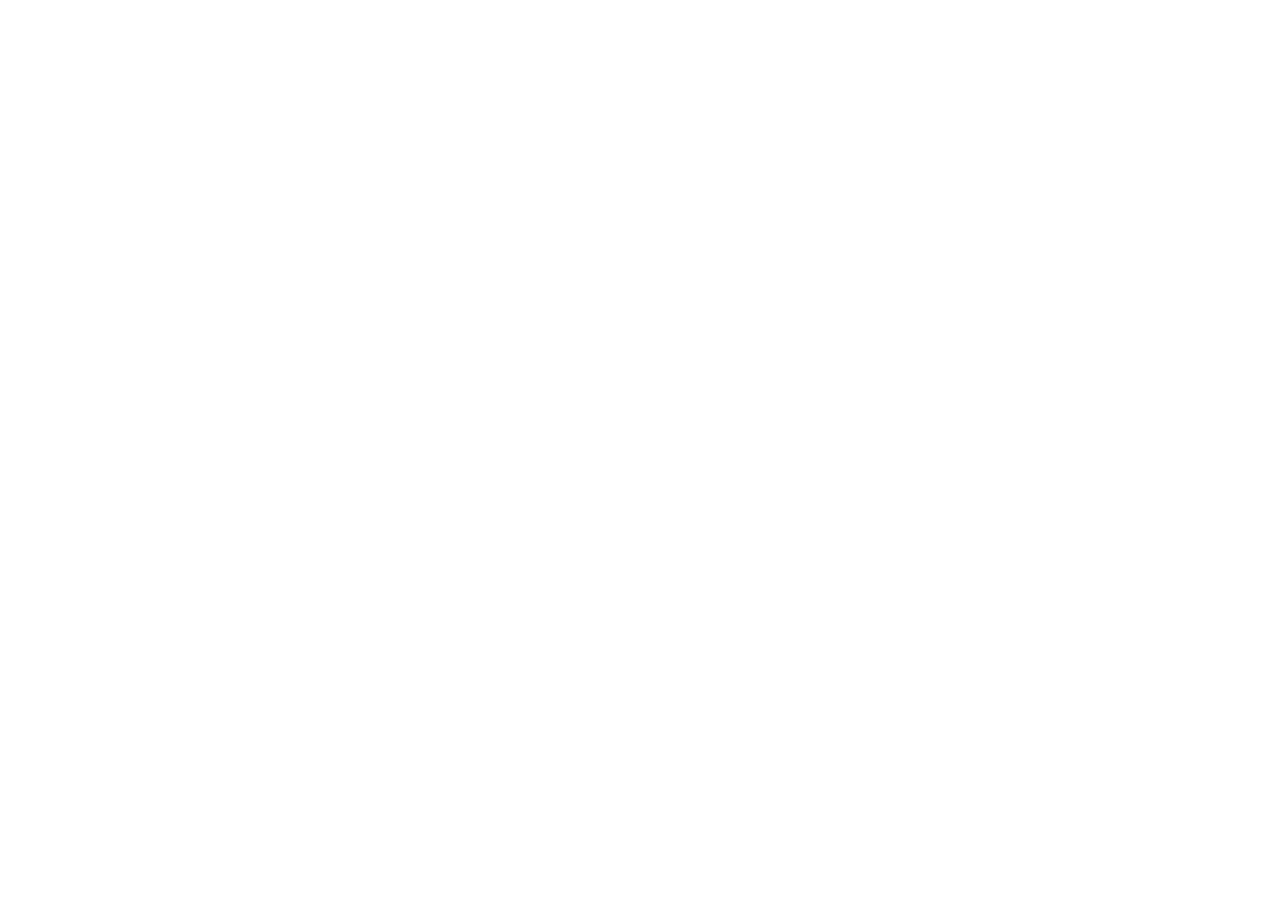
==== HTML BASIC TAGS/index.html @ a3ed2183 "BASIC HTML LESSONS" ====
<!doctype html>
<html lang="en">
  <head>
    <meta charset="UTF-8" />
    <meta name="viewport" content="width=device-width, initial-scale=1.0" />
    <title>BASICS HTML TAGS</title>
  </head>
  <body></body>
</html>
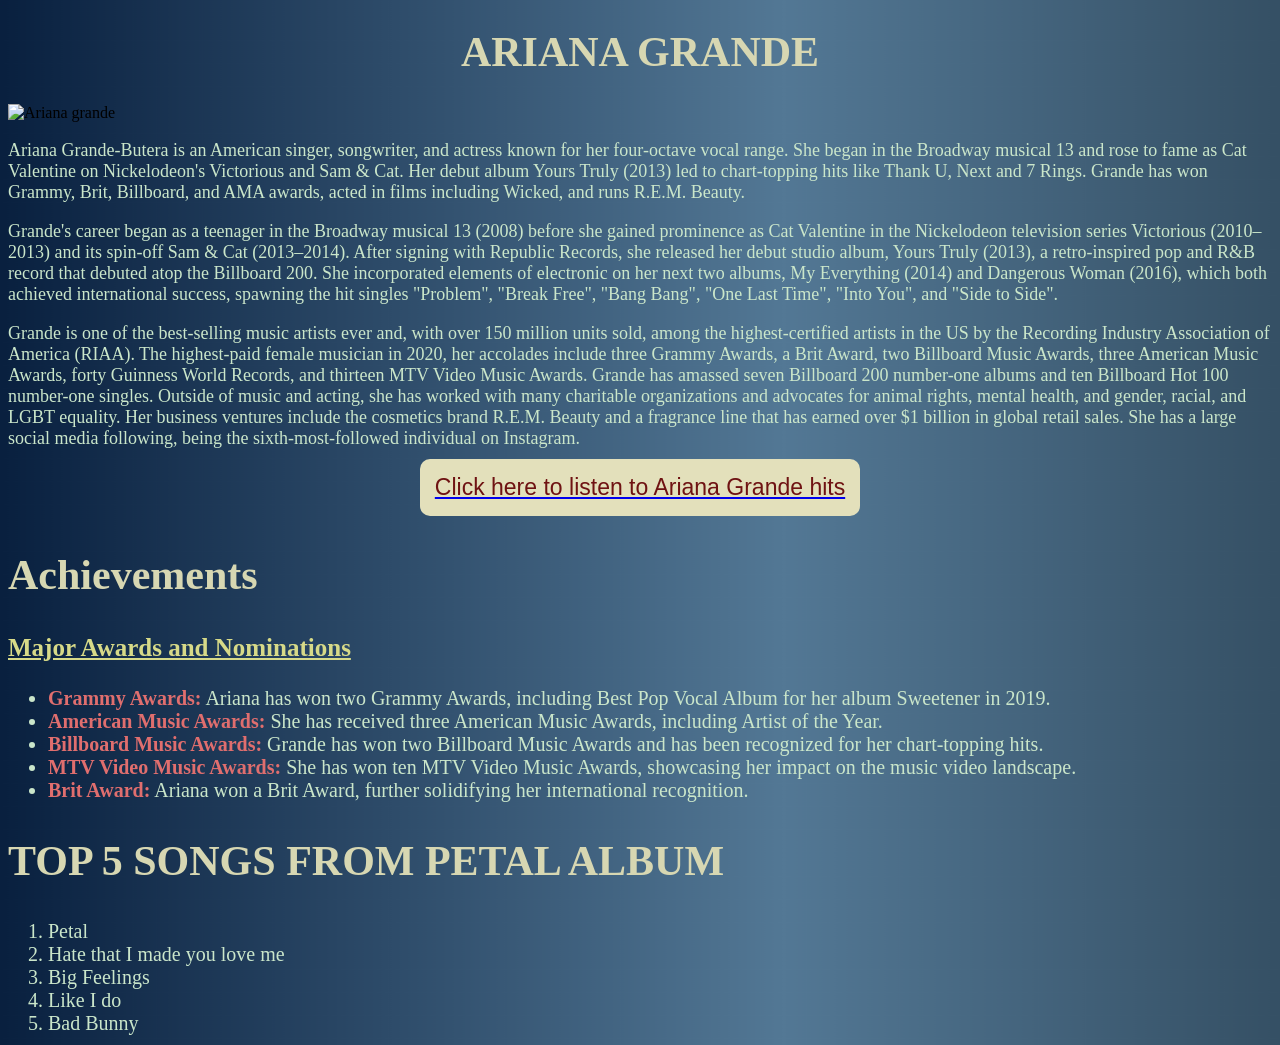
==== commit 0f2424ac: "ARTIST PAGE" ====
--- a/HTML BASIC TAGS/index.html
+++ b/HTML BASIC TAGS/index.html
@@ -4,6 +4,99 @@
     <meta charset="UTF-8" />
     <meta name="viewport" content="width=device-width, initial-scale=1.0" />
     <title>BASICS HTML TAGS</title>
+    <link rel="stylesheet" href="style.css" />
   </head>
-  <body></body>
+  <body>
+    <div>
+      <div><h1 id="title">ARIANA GRANDE</h1></div>
+      <div>
+        <img
+          src="https://assets.vogue.com/photos/67c5e5d8f3151929b8f5111c/16:9/w_1280,c_limit/ARI_202538059_@katiatemkin-52_6%20(2)%20(1).jpg?mbid=social_retweet"
+          width="100%"
+          alt="Ariana grande"
+        />
+      </div>
+      <div>
+        <p>
+          Ariana Grande-Butera is an American singer, songwriter, and actress
+          known for her four-octave vocal range. She began in the Broadway
+          musical 13 and rose to fame as Cat Valentine on Nickelodeon's
+          Victorious and Sam & Cat. Her debut album Yours Truly (2013) led to
+          chart-topping hits like Thank U, Next and 7 Rings. Grande has won
+          Grammy, Brit, Billboard, and AMA awards, acted in films including
+          Wicked, and runs R.E.M. Beauty.
+        </p>
+        <p>
+          Grande's career began as a teenager in the Broadway musical 13 (2008)
+          before she gained prominence as Cat Valentine in the Nickelodeon
+          television series Victorious (2010–2013) and its spin-off Sam & Cat
+          (2013–2014). After signing with Republic Records, she released her
+          debut studio album, Yours Truly (2013), a retro-inspired pop and R&B
+          record that debuted atop the Billboard 200. She incorporated elements
+          of electronic on her next two albums, My Everything (2014) and
+          Dangerous Woman (2016), which both achieved international success,
+          spawning the hit singles "Problem", "Break Free", "Bang Bang", "One
+          Last Time", "Into You", and "Side to Side".
+        </p>
+        <p>
+          Grande is one of the best-selling music artists ever and, with over
+          150 million units sold, among the highest-certified artists in the US
+          by the Recording Industry Association of America (RIAA). The
+          highest-paid female musician in 2020, her accolades include three
+          Grammy Awards, a Brit Award, two Billboard Music Awards, three
+          American Music Awards, forty Guinness World Records, and thirteen MTV
+          Video Music Awards. Grande has amassed seven Billboard 200 number-one
+          albums and ten Billboard Hot 100 number-one singles. Outside of music
+          and acting, she has worked with many charitable organizations and
+          advocates for animal rights, mental health, and gender, racial, and
+          LGBT equality. Her business ventures include the cosmetics brand
+          R.E.M. Beauty and a fragrance line that has earned over $1 billion in
+          global retail sales. She has a large social media following, being the
+          sixth-most-followed individual on Instagram.
+        </p>
+      </div>
+      <a
+        href="https://open.spotify.com/playlist/37i9dQZF1DX1PfYnYcpw8w"
+        target="_blank"
+        ><button>Click here to listen to Ariana Grande hits</button></a
+      >
+      <div>
+        <h2>Achievements</h2>
+
+        <h3>Major Awards and Nominations</h3>
+        <ul>
+          <li>
+            <b>Grammy Awards:</b> Ariana has won two Grammy Awards, including
+            Best Pop Vocal Album for her album Sweetener in 2019.
+          </li>
+          <li>
+            <b>American Music Awards:</b> She has received three American Music
+            Awards, including Artist of the Year.
+          </li>
+          <li>
+            <b>Billboard Music Awards:</b> Grande has won two Billboard Music
+            Awards and has been recognized for her chart-topping hits.
+          </li>
+          <li>
+            <b>MTV Video Music Awards:</b> She has won ten MTV Video Music
+            Awards, showcasing her impact on the music video landscape.
+          </li>
+          <li>
+            <b> Brit Award:</b> Ariana won a Brit Award, further solidifying her
+            international recognition.
+          </li>
+        </ul>
+      </div>
+      <div>
+        <h2>TOP 5 SONGS FROM PETAL ALBUM</h2>
+        <ol>
+          <li>Petal</li>
+          <li>Hate that I made you love me</li>
+          <li>Big Feelings</li>
+          <li>Like I do</li>
+          <li>Bad Bunny</li>
+        </ol>
+      </div>
+    </div>
+  </body>
 </html>
--- a/HTML BASIC TAGS/style.css
+++ b/HTML BASIC TAGS/style.css
@@ -0,0 +1,62 @@
+body {
+  background-image: url("images/gradienthubs-554.png");
+  background-repeat: no-repeat; /* Prevents tiling */
+  background-size: cover;
+  /* background-position: center; /* Centers the image */
+}
+#title {
+  color: rgb(215, 215, 178);
+  font-size: 42px;
+  font-family: "Times New Roman", Times, serif;
+  text-align: center;
+  text-decoration: none;
+}
+p {
+  color: rgb(202, 230, 202);
+  font-size: 18px;
+  font-family: Cambria, Cochin, Georgia, Times, "Times New Roman", serif;
+  margin-bottom: 10px;
+}
+
+button {
+  text-align: center;
+  padding: 15px;
+  font-size: 23px;
+
+  border-radius: 10px;
+  display: block;
+  margin: 0 auto;
+  border: 2px;
+  border-color: rgb(200, 132, 161);
+  background-color: rgb(227, 224, 187);
+  color: rgb(111, 19, 19);
+}
+button:hover {
+  background-color: rgb(216, 212, 142);
+  cursor: pointer;
+  color: rgba(22, 8, 2, 0.566);
+}
+h2 {
+  color: rgb(215, 215, 178);
+  font-size: 42px;
+  font-family: "Times New Roman", Times, serif;
+  text-align: left;
+  text-decoration: none;
+}
+h3 {
+  color: rgb(215, 218, 136);
+  font-size: 25px;
+  font-family: "Times New Roman", Times, serif;
+  text-align: left;
+  text-decoration: underline;
+}
+ul,
+ol {
+  color: rgb(202, 230, 202);
+  font-size: 20px;
+  font-family: Cambria, Cochin, Georgia, Times, "Times New Roman", serif;
+  margin-bottom: 10px;
+}
+b {
+  color: rgb(224, 110, 110);
+}
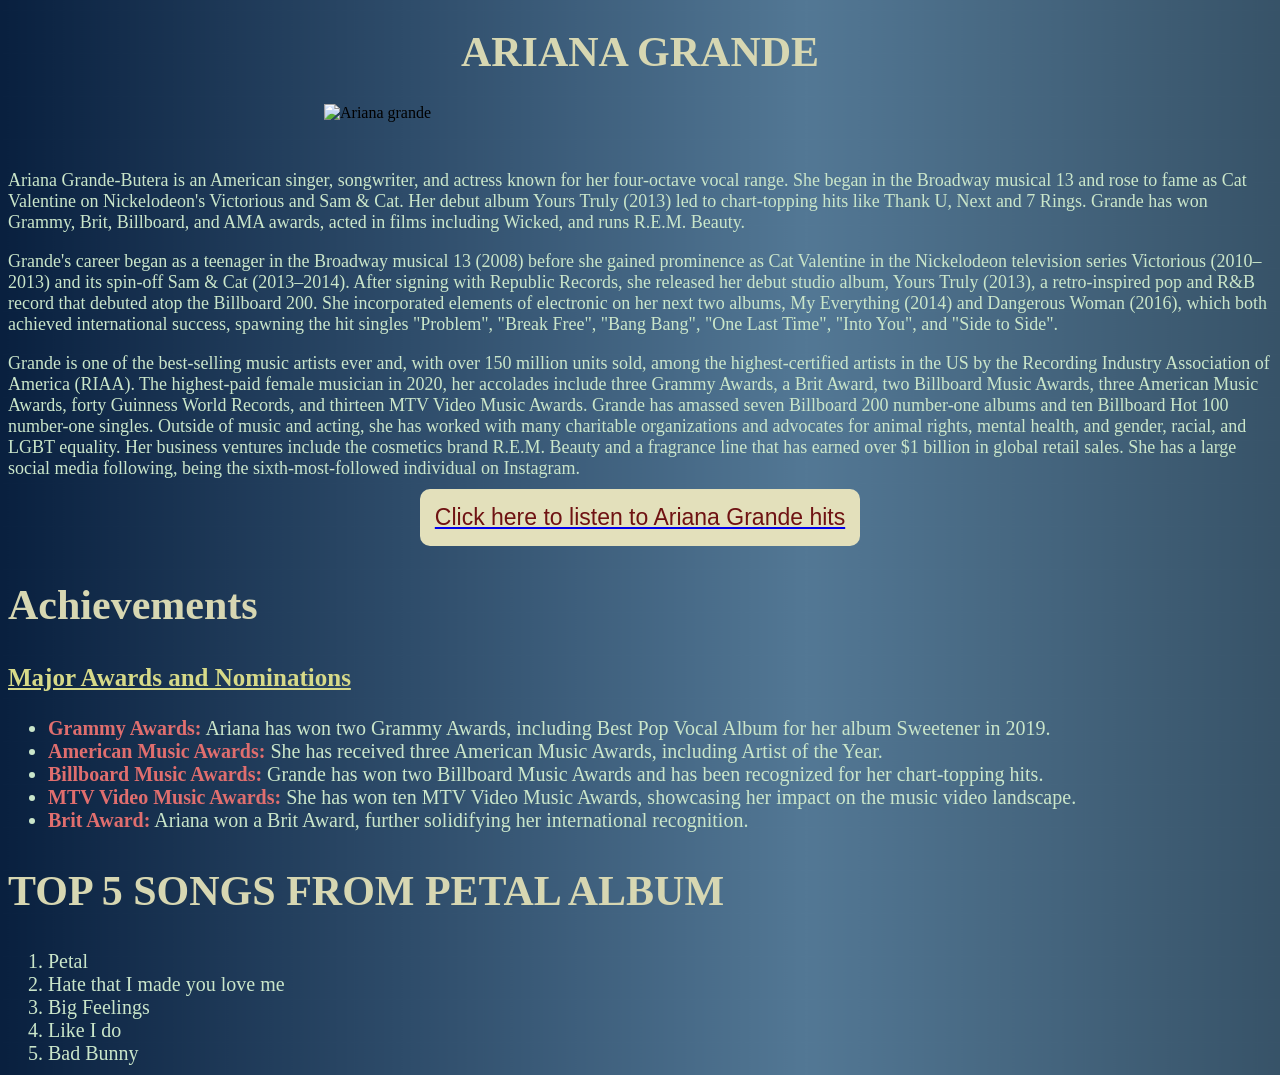
==== commit 127b9714: "Changed Width" ====
--- a/HTML BASIC TAGS/index.html
+++ b/HTML BASIC TAGS/index.html
@@ -12,7 +12,7 @@
       <div>
         <img
           src="https://assets.vogue.com/photos/67c5e5d8f3151929b8f5111c/16:9/w_1280,c_limit/ARI_202538059_@katiatemkin-52_6%20(2)%20(1).jpg?mbid=social_retweet"
-          width="100%"
+          width="50%"
           alt="Ariana grande"
         />
       </div>
--- a/HTML BASIC TAGS/style.css
+++ b/HTML BASIC TAGS/style.css
@@ -60,3 +60,8 @@
 b {
   color: rgb(224, 110, 110);
 }
+img {
+  display: block;
+  margin: 0 auto;
+  padding-bottom: 30px;
+}
